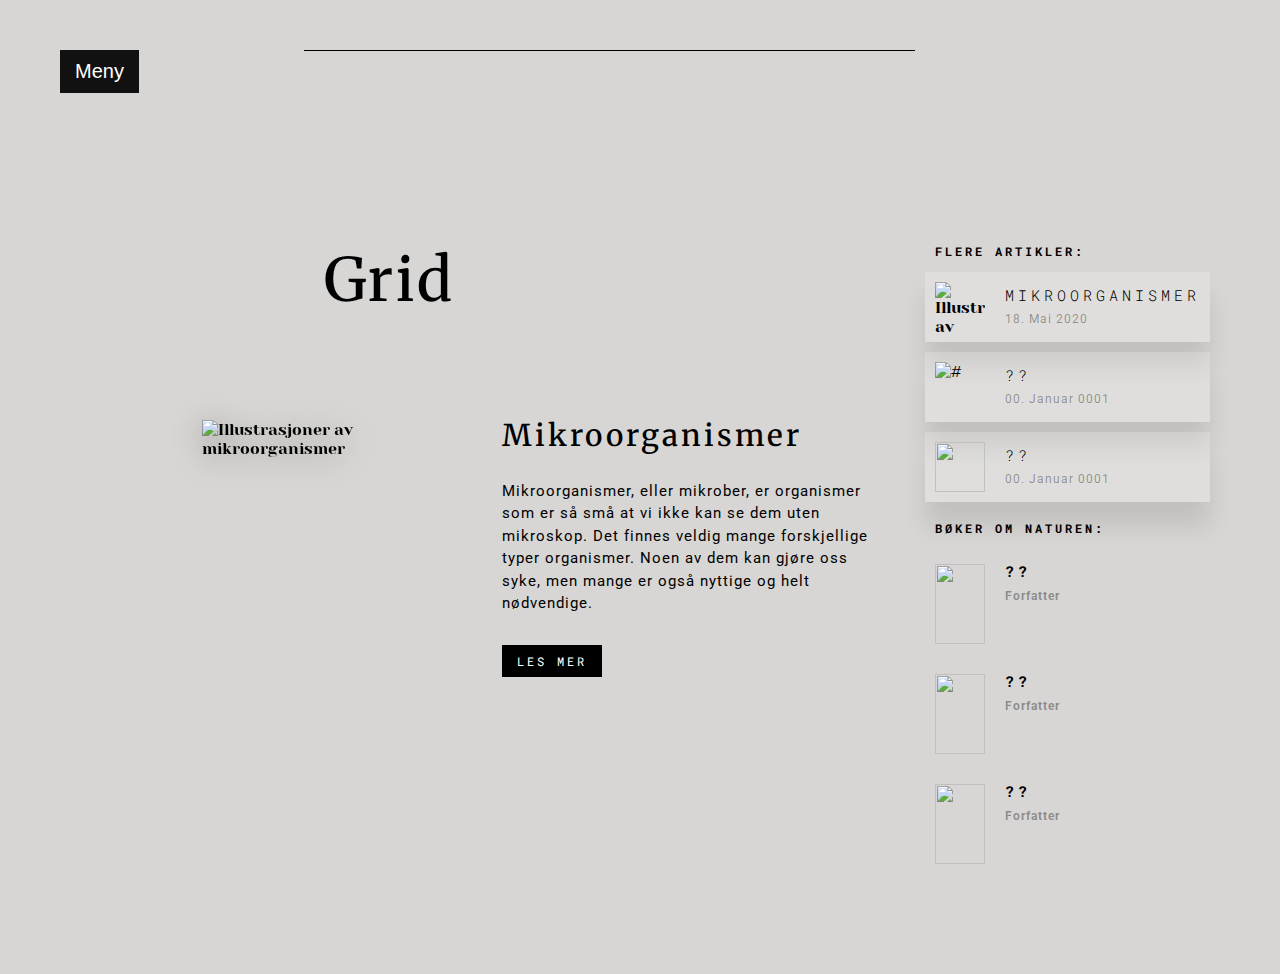
==== index.html @ fc5cc544 "Add files via upload" ====
<!DOCTYPE html>
<html lang="en">
  <head>
    <meta charset="UTF-8" />
    <title>Hjem</title>
    <link rel="stylesheet" href="style.css" />
    <script src="script.js"></script>

  </head>
  <body>
    <div class="section">
      <div class="container">
        <div class="logo-wrapper">
          <button class="openbtn" onclick="openNav()">Meny</button>
        </div>

          <div class="menu-wrapper">
          <div class="line-decoration"></div>
          <div class="menu-icon">
          </div>
          </div>

         <div class="Linje">
          <div class="search">
          </div>
        </div>

        <div class="title-wrapper">

          <h1 class="title-heading">Grid</h1>
        </div>

        <div class="main-content-wrapper">
          <div class="img-wrapper">
            <div class="img-container">
              <img class="image" src="bilder\mikroorganismer1.jpg" alt="Illustrasjoner av mikroorganismer">
            </div>

          </div>
          <div class="content-wrapper">
            <h2 class="content-heading">Mikroorganismer</h2>
            <p class="content-paragraph">
              Mikroorganismer, eller mikrober, er organismer som er så små at vi ikke kan se dem uten mikroskop.
              Det finnes veldig mange forskjellige typer organismer.
              Noen av dem kan gjøre oss syke, men mange er også nyttige og helt nødvendige.
            </p>
            <button class="content-button hover-button" ahref="info.html">Les mer</button>
          </div>
        </div>

        <div class="articles-wrapper">
          <div class="next-articles-wrapper">
            <h3 class="next-articles-text">Flere Artikler:</h3>
            <div class="articles-block">
              <div class="article">
                <img class="article-img" src="bilder\mikroorganismer1.jpg" alt="Illustrasjoner av mikroorganismer">
                <div class="article-content">
                  <h3 class="article-title">Mikroorganismer</h3>
                  <h4 class="article-date">18. Mai 2020</h4>
                </div>
              </div>
              <div class="article">
                <img class="article-img" src="#" alt="#">
                <div class="article-content">
                  <h3 class="article-title">??</h3>
                  <h4 class="article-date">00. Januar 0001</h4>
                </div>
              </div>
              <div class="article">
                <img class="article-img" src="#" alt="">
                <div class="article-content">
                  <h3 class="article-title">??</h3>
                  <h4 class="article-date">00. Januar 0001</h4>
                </div>
            </div>


            <div class="bok-wrapper">
              <h3 class="bok-text">Bøker om naturen:</h3>
              <div class="bok-block">
                <div class="bok">
                  <img class="bok-img" src="#" alt="">
                  <div class="bok-content">
                    <h3 class="bok-title">??</h3>
                    <h4 class="bok-by">Forfatter</h4>
                  </div>
                </div>
                <div class="bok">
                  <img class="bok-img" src="#" alt="">
                  <div class="bok-content">
                    <h3 class="bok-title">??</h3>
                    <h4 class="bok-by">Forfatter</h4>
                  </div>
                </div>
                <div class="bok">
                  <img class="bok-img" src="#" alt="">
                  <div class="bok-content">
                    <h3 class="bok-title">??</h3>
                    <h4 class="bok-by">Forfatter</h4>
                  </div>


      <!--Meny-->
  <div id="mySidebar" class="sidebar">
  <a href="javascript:void(0)" class="closebtn" onclick="closeNav()">×</a>
  <a href="index.html">Hjem</a>
  <a href="sider\info.html">Info</a>
  <a href="mikroorg.html">Mikroorganismer</a>
  <a href="#">Contact</a>
</div>

  </body>
</html>
---- style.css ----
@import url('https://fonts.googleapis.com/css2?family=Abril+Fatface&family=Merriweather:wght@300;400;700;900&family=Pragati+Narrow:wght@400;700&family=Roboto+Mono:wght@100;200;300;400;500;700&family=Roboto:wght@100;300;400;500;700;900&family=Volkhov:wght@400;700&family=Yeseva+One&display=swap');

:root{
    font-family: 'Abril Fatface',
    cursive;
    font-family: 'Merriweather',
    serif;
    font-family: 'Pragati Narrow',
    sans-serif;
    font-family: 'Roboto',
    sans-serif;
    font-family: 'Roboto Mono',
    monospace;
    font-family: 'Volkhov',
    serif;
    font-family: 'Yeseva One',
    cursive;

    color:black;
}

a{
    text-decoration: none;
    color: black;
}

a:hover{
    color: rgb(138, 179, 202);
    /* color: rgb(159, 179, 190); */
}
.hover-button{
    background-color:black;

    cursor: pointer;
}
.hover-button:hover {
    background-color: rgb(138, 179, 202);
    /* background-color: rgb(159, 179, 190); */
    ;
}



*,html,body{
    margin:0;
    padding:0;
    outline:none;
    border: none;
    box-sizing:border-box;
}



body{
    height:auto;
    background-color:#D7D6D4;
}

.section{
    width:100%;
    height:100%;
}

.container {
    width: 100%;
    height: 100%;

    padding:50px 60px;

    display: grid;
    grid-template-columns: .25fr .25fr 1.25fr .5fr;
    grid-template-rows: .75fr .75fr 2.25fr;

    grid-template-areas:
    'L L N S'
    'Si P T A'
    'Si M M A';
}


.logo-wrapper {
    grid-area: L;
}

.Linje {
    grid-area: S;
}
.social-media-wrapper {
    grid-area: Si;
}
.number-wrapper {
    grid-area: P;
}
.title-wrapper {
    grid-area: T;
}
.main-content-wrapper {
    grid-area: M;
}
.articles-wrapper {
    grid-area: A;
}

.main-content-wrapper{
    display: grid;
    grid-template-columns: 1fr 1.75fr;
    grid-row: auto;
}
.line-decoration {
    width: 100%;
    height: 1px;

    background-color: black;
}



.title-wrapper{
    display:flex;
    flex-direction: column;

    padding: 10px 0 20px 20px;
}

.title-wrapper .title-text{

    font-size:12px;
    font-family: 'Roboto Mono',
    monospace;
    font-weight: 700;

    /* text-align: left; */
    text-transform: uppercase;
    line-height:1;
    letter-spacing: 3px;

    margin: 0 0 0 10px;

    color:black;
}

.title-wrapper .title-heading{
    /* display: block; */

    font-family: 'Merriweather',
    serif;
    font-weight: 500;
    font-size:60px;

    margin: 15px 0 0 0px;
    letter-spacing: 3px;
    line-height:1;

    color:black;
}

.main-content-wrapper .img-wrapper {
    display:flex;
    justify-content:center;
    align-items: flex-start;

    position:relative;
    padding: 20px;
}
.main-content-wrapper .img-wrapper .img-container {
    width:250px;
    height:350px;
    overflow:hidden;

    filter:drop-shadow(0px 5px 15px #00000056);

    transition: all .2s ease ;
}

.main-content-wrapper .img-wrapper .img-container:hover {
    transform:scale(1.05);

    filter:drop-shadow(0px 0px 10px #00000056);
}
.main-content-wrapper .img-wrapper .img-container .image {
    width:100%;
    height:100%;
    object-fit: cover;
}


.main-content-wrapper .content-wrapper {
padding:20px 40px 20px 30px;
}


.main-content-wrapper .content-wrapper .content-heading{
    font-family: 'Merriweather',
    serif;
    font-weight: 500;
    font-size:30px;

    letter-spacing: 3px;
    line-height:1;

    margin-bottom: 30px;

    color:black;
}


.main-content-wrapper .content-wrapper .content-paragraph{
    font-size:15px;
    font-family: 'Roboto',
    sans-serif;
    font-weight: 400;

    text-align: left;
    line-height:1.5;
    letter-spacing: 1px;

    margin-bottom: 10px;

    color:black;
}


.main-content-wrapper .content-wrapper .content-button{
    font-size:12px;
    font-family: 'Roboto Mono',
    monospace;
    font-weight: 400;

    text-align: center;
    text-transform: uppercase;
    line-height:1;
    letter-spacing: 3px;

    margin-top: 20px;

    color:white;

    padding:10px 15px;
}

.articles-wrapper{
    display: flex;
    flex-direction:column;
    align-items:center;

    padding:10px;
}

.articles-wrapper .next-articles-wrapper{
    display: flex;
    flex-direction:column;

    margin-bottom: 30px;
    width:100%;
}

.articles-wrapper .next-articles-wrapper .next-articles-text{
    font-size:12px;
    font-family: 'Roboto Mono',
    monospace;
    font-weight: 700;

    /* text-align: left; */
    text-transform: uppercase;
    line-height:1;
    letter-spacing: 3px;

    margin-bottom:15px;
    margin-left: 10px;

    color:black;
}

.articles-wrapper .next-articles-wrapper .articles-block{
    display: flex;
    flex-direction:column;

    /* gap:10px; */

    width:100%;
}

.articles-wrapper .next-articles-wrapper .articles-block .article{
    display: flex;
    flex-direction: row;
    align-items:center;

    width: 100%;

    padding:10px;
    margin-bottom:10px;

    background-color:hsla(0, 0%, 100%, 0.2);
    box-shadow: 0px 24px 24px rgba(0, 0, 0, 0.1);
}

.articles-wrapper .next-articles-wrapper .articles-block .article:hover{
    background-color:#ffffff;
    transform: perspective(400px) rotateX(10deg);
}

.articles-wrapper .next-articles-wrapper .articles-block .article .article-img{
    width: 50px;
    height: 50px;

    margin-right: 20px;
    object-fit: cover;
}

.articles-wrapper .next-articles-wrapper .articles-block .article .article-content{
    display: flex;
    flex-direction: column;

    /* justify-content: space-between; */
}

.articles-wrapper .next-articles-wrapper .articles-block .article .article-content .article-title{
font-size:15px;
font-family: 'Roboto Mono',
monospace;
font-weight: 300;

/* text-align: left; */
text-transform: uppercase;
line-height:1;
letter-spacing: 4px;

margin-bottom: 10px;

color:black;
}

.articles-wrapper .next-articles-wrapper .articles-block .article .article-content .article-date {
    font-size:12px;
    font-family: 'Roboto',
    sans-serif;
    font-weight: 400;

    /* text-align: left; */
    text-transform: capitalize;
    line-height:1;
    letter-spacing: 1px;

    color: #0000005d;
}



.articles-wrapper .bok-wrapper {
    display: flex;
    flex-direction: column;

    padding:10px 0 0 0;
    width: 100%;
}

.articles-wrapper .bok-wrapper .bok-text {
    font-size: 12px;
    font-family: 'Roboto Mono',
        monospace;
    font-weight: 700;

    /* text-align: left; */
    text-transform: uppercase;
    line-height: 1;
    letter-spacing: 3px;

    margin-bottom: 20px;
    margin-left: 10px;

    color: black;
}

.articles-wrapper .bok-wrapper .bok-block {
    display: flex;
    flex-direction: column;

    /* gap:10px; */

    width: 100%;
}

.articles-wrapper .bok-wrapper .bok-block .bok {
    display: flex;
    flex-direction: row;
    /* align-items: center; */

    width: 100%;

    padding: 10px;
    margin-bottom: 10px;

}

.articles-wrapper .bok-wrapper .bok-block .bok .bok-img {
    width: 50px;
    height: 80px;

    margin-right: 20px;
    object-fit: cover;
}

.articles-wrapper .bok-wrapper .bok-block .bok .bok-content {
    display: flex;
    flex-direction: column;

    /* justify-content: space-between; */
}

.articles-wrapper .bok-wrapper .bok-block .bok .bok-content .bok-title {
    font-size: 15px;
    font-family: 'Roboto Mono',
        monospace;
    font-weight: 700;

    /* text-align: left; */
    text-transform: uppercase;
    line-height: 1;
    letter-spacing: 4px;

    margin-bottom: 10px;

    color: black;
}

.bok{
    font-size: 12px;
    font-family: 'Roboto',sans-serif;
    font-weight: 400;
    letter-spacing: 1px;
    color: #0000005d;
}


    .articles-wrapper .next-articles-wrapper {
        padding-top: 10px;
    }
}




body {
  font-family: "Lato", sans-serif;
}

.sidebar {
  height: 100%;
  width: 0;
  position: fixed;
  z-index: 1;
  top: 0;
  left: 0;
  background-color: #111;
  overflow-x: hidden;
  transition: 0.5s;
  padding-top: 60px;
}

.sidebar a {
  padding: 8px 8px 8px 32px;
  text-decoration: none;
  font-size: 25px;
  color: #818181;
  display: block;
  transition: 0.3s;
}

.sidebar a:hover {
  color: white;
}

.sidebar .closebtn {
  position: absolute;
  top: 0;
  right: 25px;
  font-size: 36px;
  margin-left: 50px;
}

.openbtn {
  font-size: 20px;
  cursor: pointer;
  background-color: #111;
  color: white;
  padding: 10px 15px;
  border: none;
}

.openbtn:hover {
  background-color: #444;
}

#main {
  transition: margin-left .5s;
  padding: 16px;
}
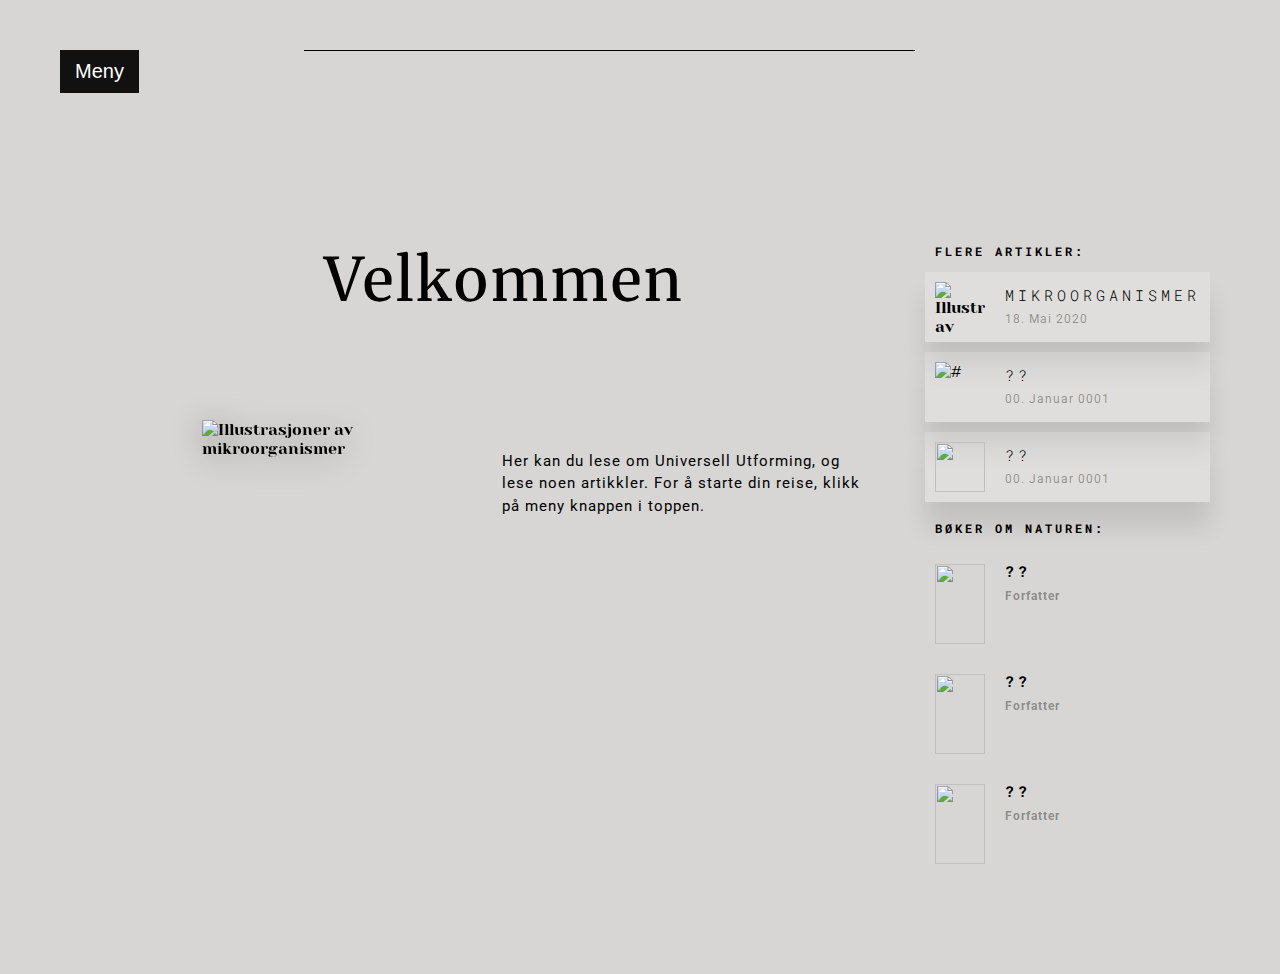
==== commit 7e792343: "Add files via upload" ====
--- a/index.html
+++ b/index.html
@@ -27,7 +27,7 @@
 
         <div class="title-wrapper">
 
-          <h1 class="title-heading">Grid</h1>
+          <h1 class="title-heading">Velkommen</h1>
         </div>
 
         <div class="main-content-wrapper">
@@ -38,13 +38,12 @@
 
           </div>
           <div class="content-wrapper">
-            <h2 class="content-heading">Mikroorganismer</h2>
+            <h2 class="content-heading"></h2>
             <p class="content-paragraph">
-              Mikroorganismer, eller mikrober, er organismer som er så små at vi ikke kan se dem uten mikroskop.
-              Det finnes veldig mange forskjellige typer organismer.
-              Noen av dem kan gjøre oss syke, men mange er også nyttige og helt nødvendige.
+              Her kan du lese om Universell Utforming, og lese noen artikkler. For å starte din reise,
+              klikk på meny knappen i toppen.
             </p>
-            <button class="content-button hover-button" ahref="info.html">Les mer</button>
+          
           </div>
         </div>
 
@@ -105,7 +104,7 @@
   <a href="javascript:void(0)" class="closebtn" onclick="closeNav()">×</a>
   <a href="index.html">Hjem</a>
   <a href="sider\info.html">Info</a>
-  <a href="mikroorg.html">Mikroorganismer</a>
+  <a href="sider\mikroorganismer.html">Mikroorganismer</a>
   <a href="#">Contact</a>
 </div>
 
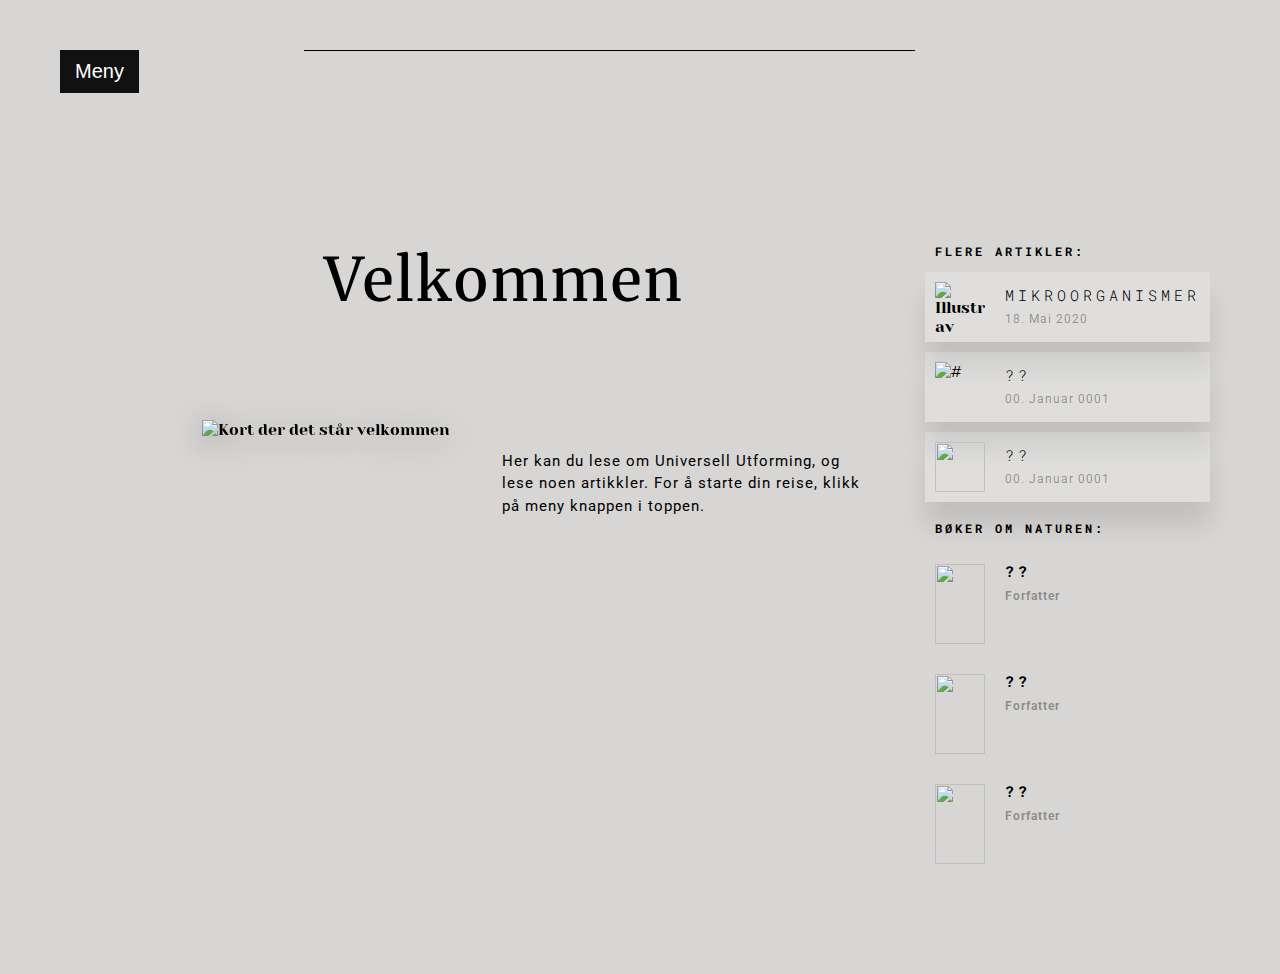
==== commit c999e886: "Add files via upload" ====
--- a/index.html
+++ b/index.html
@@ -33,7 +33,7 @@
         <div class="main-content-wrapper">
           <div class="img-wrapper">
             <div class="img-container">
-              <img class="image" src="bilder\mikroorganismer1.jpg" alt="Illustrasjoner av mikroorganismer">
+              <img class="image" src="bilder\velkommen.jpg" alt="Kort der det står velkommen">
             </div>
 
           </div>
@@ -43,7 +43,7 @@
               Her kan du lese om Universell Utforming, og lese noen artikkler. For å starte din reise,
               klikk på meny knappen i toppen.
             </p>
-          
+
           </div>
         </div>
 
@@ -105,7 +105,7 @@
   <a href="index.html">Hjem</a>
   <a href="sider\info.html">Info</a>
   <a href="sider\mikroorganismer.html">Mikroorganismer</a>
-  <a href="#">Contact</a>
+  <a href="#">?</a>
 </div>
 
   </body>
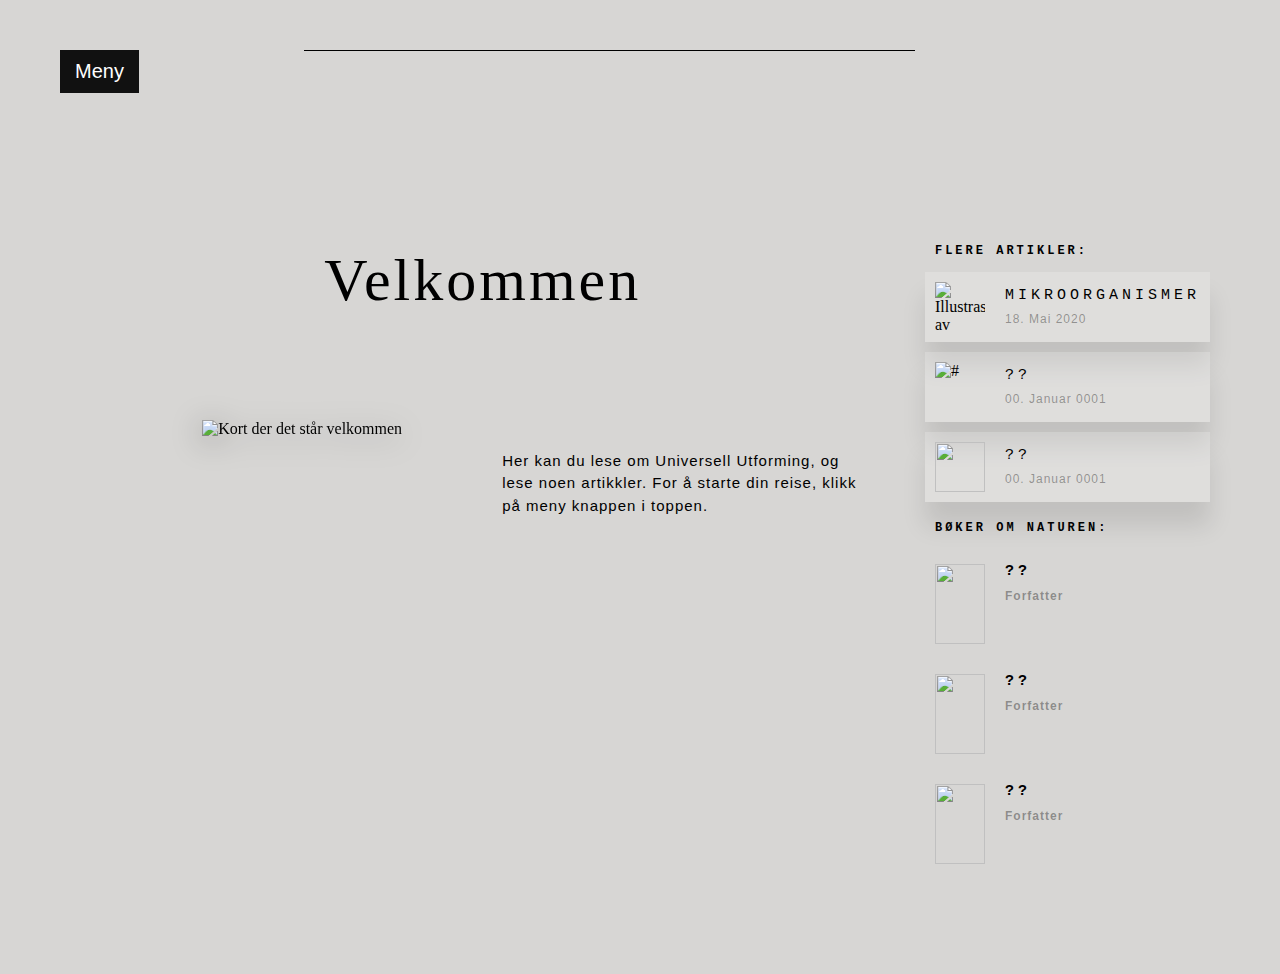
==== commit 24da5c76: "Add files via upload" ====
--- a/index.html
+++ b/index.html
@@ -10,7 +10,7 @@
   <body>
     <div class="section">
       <div class="container">
-        <div class="logo-wrapper">
+        <div class="linje">
           <button class="openbtn" onclick="openNav()">Meny</button>
         </div>
 
@@ -20,15 +20,10 @@
           </div>
           </div>
 
-         <div class="Linje">
-          <div class="search">
-          </div>
-        </div>
+          <div class="title-wrapper">
 
-        <div class="title-wrapper">
-
-          <h1 class="title-heading">Velkommen</h1>
-        </div>
+              <h1 class="title-heading">Velkommen</h1>
+            </div>
 
         <div class="main-content-wrapper">
           <div class="img-wrapper">
@@ -81,21 +76,21 @@
                   <img class="bok-img" src="#" alt="">
                   <div class="bok-content">
                     <h3 class="bok-title">??</h3>
-                    <h4 class="bok-by">Forfatter</h4>
+                    <h4>Forfatter</h4>
                   </div>
                 </div>
                 <div class="bok">
                   <img class="bok-img" src="#" alt="">
                   <div class="bok-content">
                     <h3 class="bok-title">??</h3>
-                    <h4 class="bok-by">Forfatter</h4>
+                      <h4>Forfatter</h4>
                   </div>
                 </div>
                 <div class="bok">
                   <img class="bok-img" src="#" alt="">
                   <div class="bok-content">
                     <h3 class="bok-title">??</h3>
-                    <h4 class="bok-by">Forfatter</h4>
+                    <h4>Forfatter</h4>
                   </div>
 
 
--- a/style.css
+++ b/style.css
@@ -1,99 +1,50 @@
-@import url('https://fonts.googleapis.com/css2?family=Abril+Fatface&family=Merriweather:wght@300;400;700;900&family=Pragati+Narrow:wght@400;700&family=Roboto+Mono:wght@100;200;300;400;500;700&family=Roboto:wght@100;300;400;500;700;900&family=Volkhov:wght@400;700&family=Yeseva+One&display=swap');
-
-:root{
-    font-family: 'Abril Fatface',
-    cursive;
-    font-family: 'Merriweather',
-    serif;
-    font-family: 'Pragati Narrow',
-    sans-serif;
-    font-family: 'Roboto',
-    sans-serif;
-    font-family: 'Roboto Mono',
-    monospace;
-    font-family: 'Volkhov',
-    serif;
-    font-family: 'Yeseva One',
-    cursive;
-
-    color:black;
-}
-
-a{
-    text-decoration: none;
-    color: black;
-}
-
-a:hover{
-    color: rgb(138, 179, 202);
-    /* color: rgb(159, 179, 190); */
-}
-.hover-button{
-    background-color:black;
-
-    cursor: pointer;
-}
-.hover-button:hover {
-    background-color: rgb(138, 179, 202);
-    /* background-color: rgb(159, 179, 190); */
-    ;
-}
-
-
-
+/*Her velger jeg body og html*/
 *,html,body{
-    margin:0;
-    padding:0;
-    outline:none;
-    border: none;
+  /*Margin lager plass rundt elementet*/
+    margin: 0;
+  /*Padding er mellomrommet mellom elements kant og elementets innhold*/
+    padding: 0;
+  /*Elementet blir en boks (kantene)*/
     box-sizing:border-box;
 }
 
-
-
+/*velger body*/
 body{
+  /*Endrer høyden til auto*/
     height:auto;
+  /*Endrer bakgrunnsfargen til #D7D6D4*/
     background-color:#D7D6D4;
 }
 
-.section{
-    width:100%;
-    height:100%;
-}
-
+/*Velger diven "Container"*/
 .container {
-    width: 100%;
-    height: 100%;
-
+  /*Legger på padding*/
     padding:50px 60px;
-
+    /*Under endrer jeg griden til nettsiden*/
     display: grid;
+    /*Hvordan kolonnene til griden skal være*/
+    /*Fr står for "flex"*/
     grid-template-columns: .25fr .25fr 1.25fr .5fr;
+    /*Hvordan radene i gridden skal være*/
     grid-template-rows: .75fr .75fr 2.25fr;
 
+/*Her er hvordan griden er plassert*/
     grid-template-areas:
     'L L N S'
     'Si P T A'
     'Si M M A';
 }
 
-
-.logo-wrapper {
+/*Velger diven "linje" som er linjen på toppen av nettsiden*/
+.linje {
+  /*Gir den en plass/bokstav i griden*/
     grid-area: L;
 }
 
-.Linje {
-    grid-area: S;
-}
-.social-media-wrapper {
-    grid-area: Si;
-}
-.number-wrapper {
-    grid-area: P;
-}
 .title-wrapper {
     grid-area: T;
 }
+
 .main-content-wrapper {
     grid-area: M;
 }
@@ -140,6 +91,22 @@
 }
 
 .title-wrapper .title-heading{
+    /* display: block; */
+
+    font-family: 'Merriweather',
+    serif;
+    font-weight: 500;
+    font-size:60px;
+
+    margin: 15px 0 0 0px;
+    letter-spacing: 3px;
+    line-height:1;
+
+    color:black;
+}
+
+
+.tittel .tittel-heading{
     /* display: block; */
 
     font-family: 'Merriweather',
@@ -380,15 +347,15 @@
     width: 100%;
 }
 
-.articles-wrapper .bok-wrapper .bok-block .bok {
-    display: flex;
-    flex-direction: row;
-    /* align-items: center; */
-
-    width: 100%;
-
-    padding: 10px;
-    margin-bottom: 10px;
+    .articles-wrapper .bok-wrapper .bok-block .bok {
+        display: flex;
+        flex-direction: row;
+        /* align-items: center; */
+
+        width: 100%;
+
+        padding: 10px;
+        margin-bottom: 10px;
 
 }
 
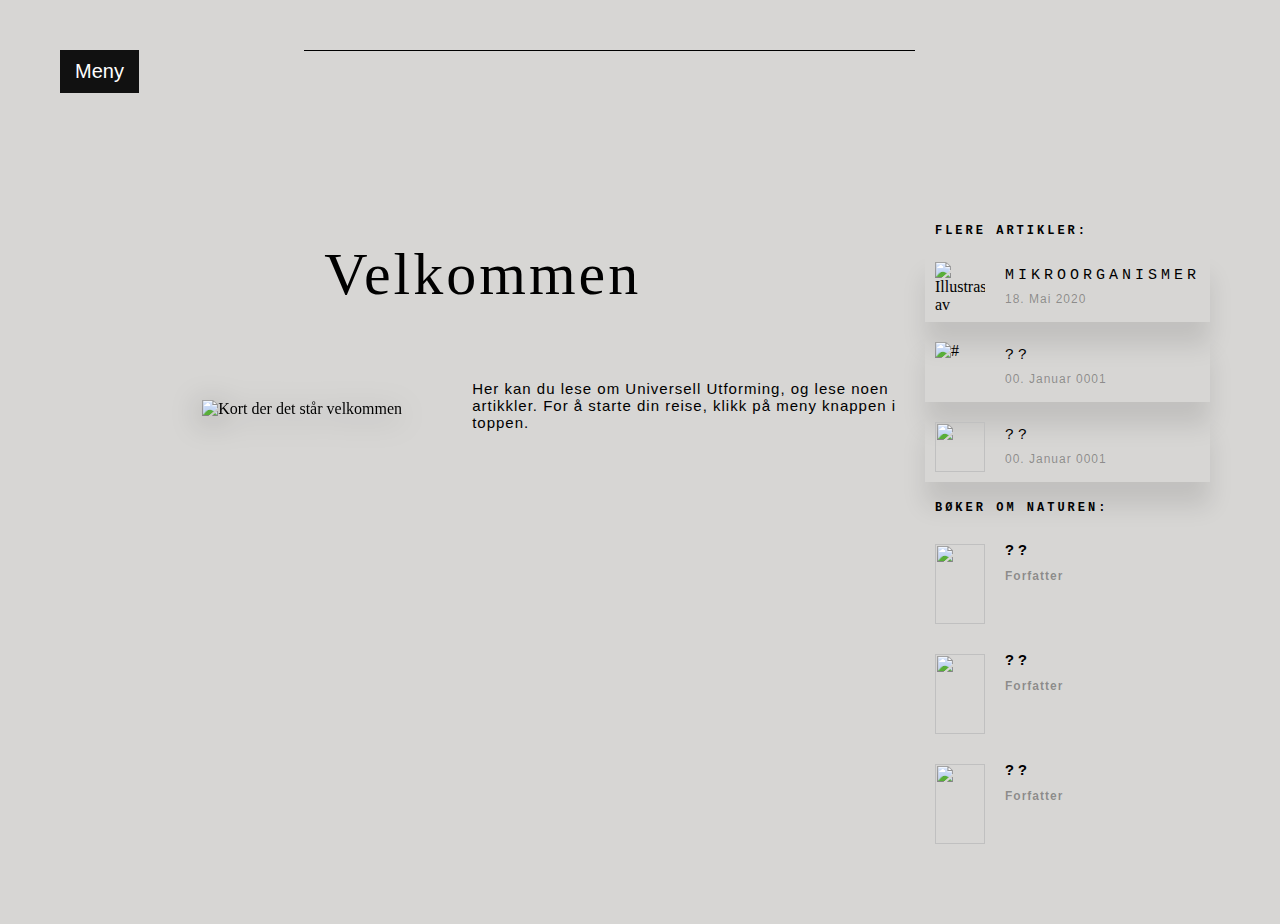
==== commit e0dac481: "Add files via upload" ====
--- a/index.html
+++ b/index.html
@@ -1,39 +1,47 @@
 <!DOCTYPE html>
-<html lang="en">
+<!--Velger språk-->
+<html lang="no">
   <head>
     <meta charset="UTF-8" />
+    <!--Lager tittel-->
     <title>Hjem</title>
+    <!--Linker css til html-->
     <link rel="stylesheet" href="style.css" />
+    <!--Linker js til html-->
     <script src="script.js"></script>
 
   </head>
   <body>
-    <div class="section">
+     <!--Velger to forskjellige div klasser-->
       <div class="container">
         <div class="linje">
+          <!--Lager meny knappen-->
           <button class="openbtn" onclick="openNav()">Meny</button>
         </div>
 
-          <div class="menu-wrapper">
+          <!--Legger til div klassen til linjen i toppen-->
           <div class="line-decoration"></div>
-          <div class="menu-icon">
-          </div>
+
+
+          <!--Div klassen til overskriften-->
+          <div class="title-wrapper">
+            <!--Overskrift-->
+          <h1 class="title-heading">Velkommen</h1>
           </div>
 
-          <div class="title-wrapper">
 
-              <h1 class="title-heading">Velkommen</h1>
-            </div>
-
+          <!--Her velges alle klassene til hovedinnholdet/bildet-->
         <div class="main-content-wrapper">
           <div class="img-wrapper">
             <div class="img-container">
+              <!--Bildet-->
               <img class="image" src="bilder\velkommen.jpg" alt="Kort der det står velkommen">
             </div>
+       </div>
 
-          </div>
+       <!--Her velges alle klassene til hovedinnholdet-->
           <div class="content-wrapper">
-            <h2 class="content-heading"></h2>
+            <!--Paragraf-->
             <p class="content-paragraph">
               Her kan du lese om Universell Utforming, og lese noen artikkler. For å starte din reise,
               klikk på meny knappen i toppen.
--- a/style.css
+++ b/style.css
@@ -41,424 +41,362 @@
     grid-area: L;
 }
 
-.title-wrapper {
-    grid-area: T;
-}
-
-.main-content-wrapper {
+
+/*Velger diven "main-content-wrapperr" som er hovedinnholdet på siden*/
+.main-content-wrapper{
+  /*Gir den en plass/bokstav i griden*/
     grid-area: M;
-}
-.articles-wrapper {
-    grid-area: A;
-}
-
-.main-content-wrapper{
     display: grid;
     grid-template-columns: 1fr 1.75fr;
     grid-row: auto;
 }
+
+/*Velger diven "line-decoration" som er linjen på toppen*/
 .line-decoration {
+    /*Endrer høyden*/
+    height: 1px;
+    /*Endrer fargen på linjen*/
+    background-color: black;
+}
+
+
+  /*Velger diven "title-wrapper" som er tittelen/overskriften på siden*/
+.title-wrapper{
+  /*Gir den en plass/bokstav i griden*/
+    grid-area: T;
+    /*Legger på padding*/
+    padding: 10px 0 20px 20px;
+}
+
+
+  /*Velger diven title-heading" som er tittelen/overskriften på siden*/
+.title-heading{
+  /*Endrer tykkelsen på teksten*/
+    font-weight: 500;
+    /*Endrer størrelsen på teksten*/
+    font-size:60px;
+    /*Endrer margin*/
+    margin: 15px 0 0 0px;
+    /*Endrer letter spacing*/
+    letter-spacing: 3px;
+}
+
+/*Velger diven "img-wrapper" som er hovedinnholdet/bildet på siden*/
+ .img-wrapper {
+  /*Flex oppfører seg som et blokkelement*/
+    display:flex;
+    /*Flytter innholdet til midten*/
+    justify-content:center;
+    /*Legger på padding*/
+    padding: 20px;
+}
+
+/*Velger diven "img-container" som er hovedinnholdet/bildet på siden*/
+.img-container {
+  /*Endrer bredden*/
+    width:250px;
+    /*Endrer høyden*/
+    height:350px;
+    /*Gjør at bildet flyter*/
+    overflow:visible;
+    /*Lager skygge*/
+    filter:drop-shadow(0px 5px 15px #00000056);
+    /*Lager en overgang når du holder på bildet*/
+    transition: all .2s ease ;
+}
+
+/*Velger diven "img-container:hover" som er hovedinnholdet/bildet på siden når du holder musen over*/
+.img-container:hover {
+  /*Overgang fra minsket til forstørret*/
+    transform:scale(1.05);
+    /*Skyggen når forstørret*/
+    filter:drop-shadow(0px 0px 10px #00000056);
+}
+
+/*Velger diven "image" som er bildet på siden*/
+.image {
+  /*Velgr bredde*/
+    width:100%;
+  /*Velger bredde*/
+    height:100%;
+    /*Får bildet til å passe i ruten*/
+    object-fit: cover;
+
+}
+
+
+
+.content-paragraph{
+  /*Velger font størrelse*/
+    font-size:15px;
+    /*Font type*/
+    font-family: 'Roboto', sans-serif;
+    /*Font tykkelse*/
+    font-weight: 400;
+    /*Mellomrom mellom bokstavene*/
+    letter-spacing: 1px;
+
+}
+  /*Velger diven "articles-wrapper" som er artikklene på høyre side*/
+  .articles-wrapper {
+    /*Gir den en plass/bokstav i griden*/
+    grid-area: A;
+    /*Velger padding*/
+    padding:10px;
+}
+
+
+/*Velger diven "next-articles-text" som er teksten "flere artikkler" på høyre side*/
+.next-articles-text{
+  /*Velger font størrelse*/
+    font-size:12px;
+      /*Font type*/
+    font-family: 'Roboto Mono',monospace;
+    /*Font tykkelse*/
+    font-weight: 700;
+    /*Gjør alle bokstavene store*/
+    text-transform: uppercase;
+    /*Endrer linje høyde*/
+    line-height:1;
+      /*Mellomrom mellom bokstavene*/
+    letter-spacing: 3px;
+    /*Endrer margin bunn*/
+    margin-bottom:15px;
+    /*Endrer margin til venstre*/
+    margin-left: 10px;
+}
+
+/*Velger diven "article" som er artikklene på siden*/
+.article{
+  /*Flex oppfører seg som et blokkelement*/
+    display: flex;
+    /*Legger alt på midten*/
+    align-items:center;
+    /*Legger til padding*/
+    padding:10px;
+    /*Legger til margin på bunnen*/
+    margin-bottom:10px;
+    /*Lager skygge på boksene*/
+    box-shadow: 0px 24px 24px rgba(0, 0, 0, 0.1);
+}
+
+/*Velger diven "article:hover" som er artikklene på siden når musen er over*/
+.article:hover{
+  /*Endrer bakgrunnsfargen til hvit*/
+    background-color:#ffffff;
+    /*Gjør at boksene roterer litt når du har musen over*/
+    transform: perspective(400px) rotateX(10deg);
+}
+
+/*Velger diven "article-img" som er bildene på artikklene*/
+.article-img{
+  /*Endrer bredden*/
+    width: 50px;
+    /*Endrer høyden*/
+    height: 50px;
+    /*Endrer margin til høyre*/
+    margin-right: 20px;
+}
+
+
+/*Velger diven "article-title" som er tittlene på artikklene*/
+.article-title{
+  /*Endrer font størrelse*/
+font-size:15px;
+/*Endrer font type*/
+font-family: 'Roboto Mono',monospace;
+/*Endrer font tykkelse*/
+font-weight: 300;
+/*Gjør alle bokstavene store*/
+text-transform: uppercase;
+/*Endrer linjehøyden*/
+line-height:1;
+/*Endrer avstanden på bokstavene*/
+letter-spacing: 4px;
+/*Endrer margin på bunnen*/
+margin-bottom: 10px;
+}
+
+/*Velger diven "article-date" som er datoen på artikklene*/
+.article-date {
+  /*Endrer font størrelse*/
+    font-size:12px;
+    /*Endrer font type*/
+    font-family: 'Roboto', sans-serif;
+    /*Endrer font tykkelse*/
+    font-weight: 400;
+/*Lager stor bokstav på starten*/
+    text-transform: capitalize;
+    /*Endrer linjehøyde*/
+    line-height:1;
+    /*Endrer avstanden på bokstavene*/
+    letter-spacing: 1px;
+/*Endrer fargen på teksten til "#0000005d" */
+    color: #0000005d;
+}
+
+/*Velger diven "bok-wrapper" som er boksen der bøkene er*/
+.bok-wrapper {
+  /*Endrer padding*/
+    padding:10px 0 0 0;
+    /*Endrer breden*/
     width: 100%;
-    height: 1px;
-
-    background-color: black;
-}
-
-
-
-.title-wrapper{
-    display:flex;
-    flex-direction: column;
-
-    padding: 10px 0 20px 20px;
-}
-
-.title-wrapper .title-text{
-
-    font-size:12px;
-    font-family: 'Roboto Mono',
-    monospace;
+}
+
+/*Velger diven "bok-text" som er teksten på bøkene*/
+.bok-text {
+  /*Endrer font størrelse*/
+    font-size: 12px;
+  /*Endrer font type*/
+    font-family: 'Roboto Mono', monospace;
+  /*Endrer font tykkelse*/
     font-weight: 700;
-
-    /* text-align: left; */
+  /*Gjør alle bokstavene store*/
     text-transform: uppercase;
-    line-height:1;
+  /*Endrer linjehøyde*/
+    line-height: 1;
+  /*Endrer avstanden på bokstavene*/
     letter-spacing: 3px;
-
-    margin: 0 0 0 10px;
-
-    color:black;
-}
-
-.title-wrapper .title-heading{
-    /* display: block; */
-
-    font-family: 'Merriweather',
-    serif;
-    font-weight: 500;
-    font-size:60px;
-
-    margin: 15px 0 0 0px;
-    letter-spacing: 3px;
-    line-height:1;
-
-    color:black;
-}
-
-
-.tittel .tittel-heading{
-    /* display: block; */
-
-    font-family: 'Merriweather',
-    serif;
-    font-weight: 500;
-    font-size:60px;
-
-    margin: 15px 0 0 0px;
-    letter-spacing: 3px;
-    line-height:1;
-
-    color:black;
-}
-
-.main-content-wrapper .img-wrapper {
-    display:flex;
-    justify-content:center;
-    align-items: flex-start;
-
-    position:relative;
-    padding: 20px;
-}
-.main-content-wrapper .img-wrapper .img-container {
-    width:250px;
-    height:350px;
-    overflow:hidden;
-
-    filter:drop-shadow(0px 5px 15px #00000056);
-
-    transition: all .2s ease ;
-}
-
-.main-content-wrapper .img-wrapper .img-container:hover {
-    transform:scale(1.05);
-
-    filter:drop-shadow(0px 0px 10px #00000056);
-}
-.main-content-wrapper .img-wrapper .img-container .image {
-    width:100%;
-    height:100%;
-    object-fit: cover;
-}
-
-
-.main-content-wrapper .content-wrapper {
-padding:20px 40px 20px 30px;
-}
-
-
-.main-content-wrapper .content-wrapper .content-heading{
-    font-family: 'Merriweather',
-    serif;
-    font-weight: 500;
-    font-size:30px;
-
-    letter-spacing: 3px;
-    line-height:1;
-
-    margin-bottom: 30px;
-
-    color:black;
-}
-
-
-.main-content-wrapper .content-wrapper .content-paragraph{
-    font-size:15px;
-    font-family: 'Roboto',
-    sans-serif;
+  /*Endrer margin på bunnen*/
+    margin-bottom: 20px;
+    /*Endrer margin til venstre*/
+    margin-left: 10px;
+}
+
+/*Velger diven "bok" som er om bøkene på siden*/
+.bok {
+  /*Flex oppfører seg som et blokkelement*/
+        display: flex;
+  /*Legger til padding*/
+        padding: 10px;
+  /*Endrer margin på bunnen*/
+        margin-bottom: 10px;
+
+}
+
+/*Velger diven "bok-img" som er bildene til bøkene på siden*/
+.bok-img {
+  /*Endrer bredden*/
+    width: 50px;
+  /*Endrer høyden*/
+    height: 80px;
+  /*Endrer margin til høyre*/
+    margin-right: 20px;
+}
+
+/*Velger diven "bok-title" som er tittelen til bøkene på siden*/
+.bok-title {
+  /*Endrer font størrelse*/
+    font-size: 15px;
+    /*Endrer font type*/
+    font-family: 'Roboto Mono', monospace;
+    /*Endrer font tykkelse*/
+    font-weight: 700;
+    /*Gjør alle bokstavene store*/
+    text-transform: uppercase;
+    /*Endrer linjehøyde*/
+    line-height: 1;
+    /*Endrer avstanden på bokstavene*/
+    letter-spacing: 4px;
+    /*Endrer margin på bunnen*/
+    margin-bottom: 10px;
+   /*Endrer tekstfargen til svart*/
+    color: black;
+}
+
+/*Velger diven "bok" som er fofatteren på bøkene*/
+.bok{
+  /*Endrer font størrelse*/
+    font-size: 12px;
+    /*Endrer font type*/
+    font-family: 'Roboto',sans-serif;
+    /*Endrer font tykkelse*/
     font-weight: 400;
-
-    text-align: left;
-    line-height:1.5;
+    /*Endrer avstanden på bokstavene*/
     letter-spacing: 1px;
-
-    margin-bottom: 10px;
-
-    color:black;
-}
-
-
-.main-content-wrapper .content-wrapper .content-button{
-    font-size:12px;
-    font-family: 'Roboto Mono',
-    monospace;
-    font-weight: 400;
-
-    text-align: center;
-    text-transform: uppercase;
-    line-height:1;
-    letter-spacing: 3px;
-
-    margin-top: 20px;
-
-    color:white;
-
-    padding:10px 15px;
-}
-
-.articles-wrapper{
-    display: flex;
-    flex-direction:column;
-    align-items:center;
-
-    padding:10px;
-}
-
-.articles-wrapper .next-articles-wrapper{
-    display: flex;
-    flex-direction:column;
-
-    margin-bottom: 30px;
-    width:100%;
-}
-
-.articles-wrapper .next-articles-wrapper .next-articles-text{
-    font-size:12px;
-    font-family: 'Roboto Mono',
-    monospace;
-    font-weight: 700;
-
-    /* text-align: left; */
-    text-transform: uppercase;
-    line-height:1;
-    letter-spacing: 3px;
-
-    margin-bottom:15px;
-    margin-left: 10px;
-
-    color:black;
-}
-
-.articles-wrapper .next-articles-wrapper .articles-block{
-    display: flex;
-    flex-direction:column;
-
-    /* gap:10px; */
-
-    width:100%;
-}
-
-.articles-wrapper .next-articles-wrapper .articles-block .article{
-    display: flex;
-    flex-direction: row;
-    align-items:center;
-
-    width: 100%;
-
-    padding:10px;
-    margin-bottom:10px;
-
-    background-color:hsla(0, 0%, 100%, 0.2);
-    box-shadow: 0px 24px 24px rgba(0, 0, 0, 0.1);
-}
-
-.articles-wrapper .next-articles-wrapper .articles-block .article:hover{
-    background-color:#ffffff;
-    transform: perspective(400px) rotateX(10deg);
-}
-
-.articles-wrapper .next-articles-wrapper .articles-block .article .article-img{
-    width: 50px;
-    height: 50px;
-
-    margin-right: 20px;
-    object-fit: cover;
-}
-
-.articles-wrapper .next-articles-wrapper .articles-block .article .article-content{
-    display: flex;
-    flex-direction: column;
-
-    /* justify-content: space-between; */
-}
-
-.articles-wrapper .next-articles-wrapper .articles-block .article .article-content .article-title{
-font-size:15px;
-font-family: 'Roboto Mono',
-monospace;
-font-weight: 300;
-
-/* text-align: left; */
-text-transform: uppercase;
-line-height:1;
-letter-spacing: 4px;
-
-margin-bottom: 10px;
-
-color:black;
-}
-
-.articles-wrapper .next-articles-wrapper .articles-block .article .article-content .article-date {
-    font-size:12px;
-    font-family: 'Roboto',
-    sans-serif;
-    font-weight: 400;
-
-    /* text-align: left; */
-    text-transform: capitalize;
-    line-height:1;
-    letter-spacing: 1px;
-
+    /*Endrer tekstfargen til "#0000005d" */
     color: #0000005d;
 }
 
 
 
-.articles-wrapper .bok-wrapper {
-    display: flex;
-    flex-direction: column;
-
-    padding:10px 0 0 0;
-    width: 100%;
-}
-
-.articles-wrapper .bok-wrapper .bok-text {
-    font-size: 12px;
-    font-family: 'Roboto Mono',
-        monospace;
-    font-weight: 700;
-
-    /* text-align: left; */
-    text-transform: uppercase;
-    line-height: 1;
-    letter-spacing: 3px;
-
-    margin-bottom: 20px;
-    margin-left: 10px;
-
-    color: black;
-}
-
-.articles-wrapper .bok-wrapper .bok-block {
-    display: flex;
-    flex-direction: column;
-
-    /* gap:10px; */
-
-    width: 100%;
-}
-
-    .articles-wrapper .bok-wrapper .bok-block .bok {
-        display: flex;
-        flex-direction: row;
-        /* align-items: center; */
-
-        width: 100%;
-
-        padding: 10px;
-        margin-bottom: 10px;
-
-}
-
-.articles-wrapper .bok-wrapper .bok-block .bok .bok-img {
-    width: 50px;
-    height: 80px;
-
-    margin-right: 20px;
-    object-fit: cover;
-}
-
-.articles-wrapper .bok-wrapper .bok-block .bok .bok-content {
-    display: flex;
-    flex-direction: column;
-
-    /* justify-content: space-between; */
-}
-
-.articles-wrapper .bok-wrapper .bok-block .bok .bok-content .bok-title {
-    font-size: 15px;
-    font-family: 'Roboto Mono',
-        monospace;
-    font-weight: 700;
-
-    /* text-align: left; */
-    text-transform: uppercase;
-    line-height: 1;
-    letter-spacing: 4px;
-
-    margin-bottom: 10px;
-
-    color: black;
-}
-
-.bok{
-    font-size: 12px;
-    font-family: 'Roboto',sans-serif;
-    font-weight: 400;
-    letter-spacing: 1px;
-    color: #0000005d;
-}
-
-
-    .articles-wrapper .next-articles-wrapper {
-        padding-top: 10px;
-    }
-}
-
-
-
-
-body {
-  font-family: "Lato", sans-serif;
-}
-
+  /*Her kommer alt som har med menyen å gjøre*/
 .sidebar {
+  /*Høyden på menyen*/
   height: 100%;
-  width: 0;
+  /*Gjemmer menyen når du ikke har trykket på knappen*/
+  width: 0%;
+  /*Gjør at den alltid er på samme plass. Selvom du scroller*/
   position: fixed;
-  z-index: 1;
+  /*Velger topp*/
   top: 0;
+  /*Velger bunn*/
   left: 0;
-  background-color: #111;
+  /*Endrer bakgrunnsfargen til svart*/
+  background-color: #000;
+  /*Gjemmer menyen, helt til du åpner den*/
   overflow-x: hidden;
-  transition: 0.5s;
+  /*Hvor lang til det skal ta før menyen er helt åpen*/
+  transition: 0.7s;
+  /*Endrer padding*/
   padding-top: 60px;
 }
 
+/*Endrer linkene i menyen*/
 .sidebar a {
+  /*Endrer padding*/
   padding: 8px 8px 8px 32px;
+  /*Gjør til at linkene ikke får dekorasjon (Strek under)*/
   text-decoration: none;
+  /*Endrer tekststørrelse*/
   font-size: 25px;
+  /*Endrer tekstfarge*/
   color: #818181;
+  /*legger alt i en blokk (PÅ linje)*/
   display: block;
+  /*Hvor lang til det tar før linkene du holder over er helt markert*/
   transition: 0.3s;
 }
 
+
+/*Endrer fargen på teksten når du holder musen over til hvit*/
 .sidebar a:hover {
   color: white;
 }
 
-.sidebar .closebtn {
+
+/*Endrer x knappen*/
+.closebtn {
+/*Legger knappen på kanten*/
   position: absolute;
+  /*Bestemmer top*/
   top: 0;
+  /*Bestemmer hvor mange piksler til høyre den ligger*/
   right: 25px;
+  /*Fontstørrelse*/
   font-size: 36px;
+  /*Endrer margin til venstre*/
   margin-left: 50px;
 }
 
+/*Endrer meny knappen*/
 .openbtn {
+  /*Fontstørrelse*/
   font-size: 20px;
+  /*Velger hvordan type musepeker som skal vises, når du holder over knappen*/
   cursor: pointer;
+  /*Endrer bakgrunnsfargen til "#111" */
   background-color: #111;
+  /*Endrer tekstfargen til hvit*/
   color: white;
+  /*Endrer padding*/
   padding: 10px 15px;
+  /*Fjerner border*/
   border: none;
 }
 
+
+/*Endrer fargen når du holder over meny knappen til "#444" */
 .openbtn:hover {
   background-color: #444;
 }
-
-#main {
-  transition: margin-left .5s;
-  padding: 16px;
-}
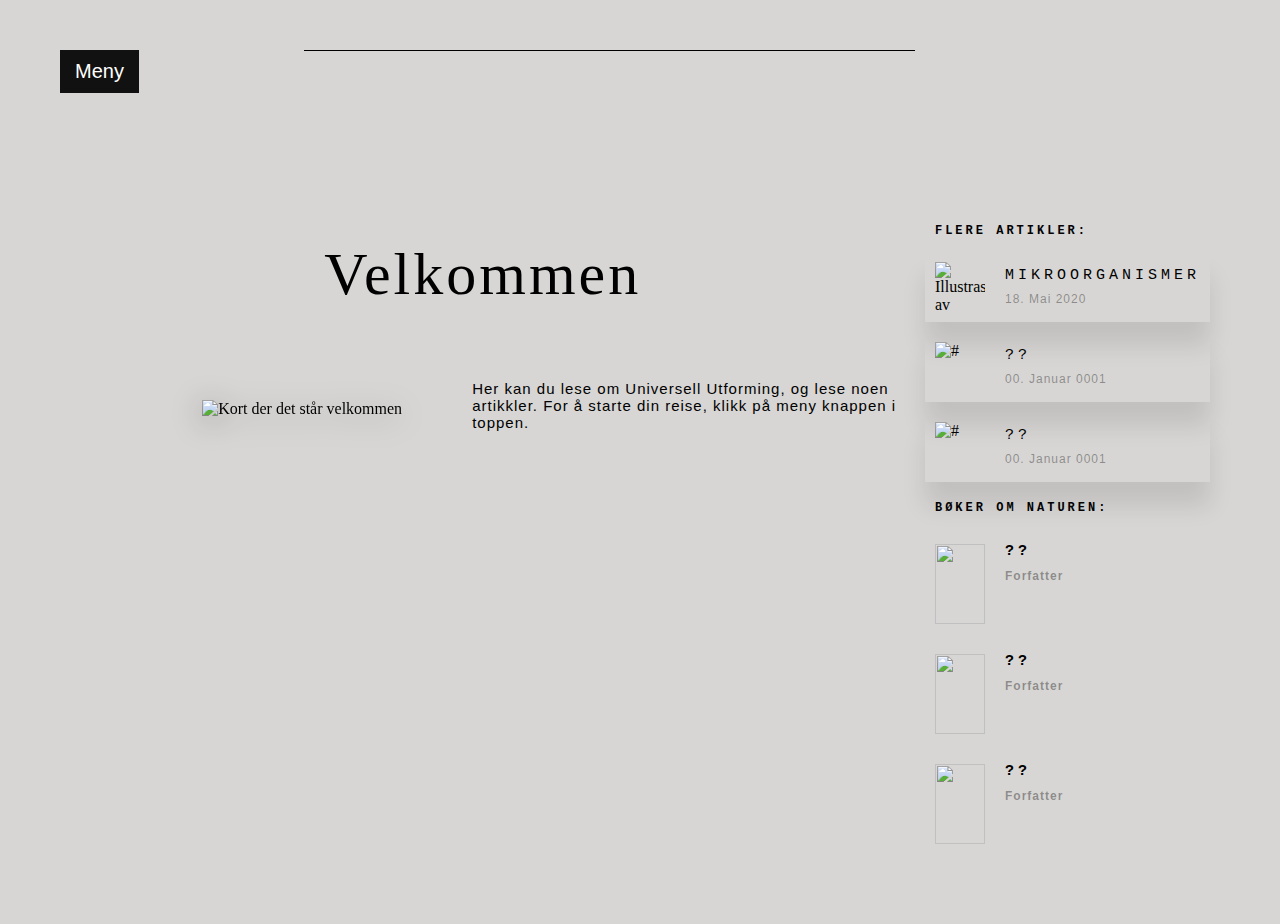
==== commit c1e69e2f: "Add files via upload" ====
--- a/index.html
+++ b/index.html
@@ -44,67 +44,111 @@
             <!--Paragraf-->
             <p class="content-paragraph">
               Her kan du lese om Universell Utforming, og lese noen artikkler. For å starte din reise,
-              klikk på meny knappen i toppen.
-            </p>
-
+              klikk på meny knappen i toppen. </p>
           </div>
         </div>
 
+
+        <!--Her velges alle div klasser realtert til artikklene-->
+
+        <!--Overskrift div-->
         <div class="articles-wrapper">
-          <div class="next-articles-wrapper">
+          <!--Overskrift-->
             <h3 class="next-articles-text">Flere Artikler:</h3>
-            <div class="articles-block">
+          <!--Artikkel div-->
               <div class="article">
+                <!--Bilde-->
                 <img class="article-img" src="bilder\mikroorganismer1.jpg" alt="Illustrasjoner av mikroorganismer">
+                <!--Artikkel innhold div-->
                 <div class="article-content">
+                  <!--Overskrift-->
                   <h3 class="article-title">Mikroorganismer</h3>
+                  <!--Dato-->
                   <h4 class="article-date">18. Mai 2020</h4>
                 </div>
               </div>
+
+              <!--Artikkel div-->
               <div class="article">
+                <!--Bilde-->
                 <img class="article-img" src="#" alt="#">
+                <!--Artikkel innhold div-->
                 <div class="article-content">
+                  <!--Overskrift-->
                   <h3 class="article-title">??</h3>
+                  <!--Dato-->
                   <h4 class="article-date">00. Januar 0001</h4>
                 </div>
               </div>
+
+
+              <!--Artikkel div-->
               <div class="article">
-                <img class="article-img" src="#" alt="">
+                <!--Bilde-->
+                <img class="article-img" src="#" alt="#">
+                <!--Artikkel innhold div-->
                 <div class="article-content">
+                  <!--Overskrift-->
                   <h3 class="article-title">??</h3>
+                  <!--Dato-->
                   <h4 class="article-date">00. Januar 0001</h4>
                 </div>
-            </div>
+              </div>
 
 
+              <!--Her velges alle div klasser realtert til bøkene-->
+
+              <!--Overskrift div-->
             <div class="bok-wrapper">
+              <!--Overskrift-->
               <h3 class="bok-text">Bøker om naturen:</h3>
-              <div class="bok-block">
+              <!--Bok div-->
                 <div class="bok">
+                  <!--Bilde-->
                   <img class="bok-img" src="#" alt="">
+                  <!--Bok innhold div-->
                   <div class="bok-content">
+                    <!--Tittel på boka-->
                     <h3 class="bok-title">??</h3>
+                    <!--Forfatter-->
                     <h4>Forfatter</h4>
                   </div>
                 </div>
+
+                <!--Bok div-->
                 <div class="bok">
+                  <!--Bilde-->
                   <img class="bok-img" src="#" alt="">
+                  <!--Bok innhold div-->
                   <div class="bok-content">
+                    <!--Tittel på boka-->
                     <h3 class="bok-title">??</h3>
+                    <!--Forfatter-->
                       <h4>Forfatter</h4>
                   </div>
                 </div>
+
+                <!--Bok div-->
                 <div class="bok">
+                  <!--Bilde-->
                   <img class="bok-img" src="#" alt="">
+                  <!--Bok innhold div-->
                   <div class="bok-content">
+                    <!--Tittel på boka-->
                     <h3 class="bok-title">??</h3>
-                    <h4>Forfatter</h4>
+                    <!--Forfatter-->
+                      <h4>Forfatter</h4>
                   </div>
+                </div>
 
 
       <!--Meny-->
+
+      <!--Velger meny div-->
   <div id="mySidebar" class="sidebar">
+    <!--lager og linker x knappen til js-->
   <a href="javascript:void(0)" class="closebtn" onclick="closeNav()">×</a>
+  <!--Linkene:-->
   <a href="index.html">Hjem</a>
   <a href="sider\info.html">Info</a>
   <a href="sider\mikroorganismer.html">Mikroorganismer</a>
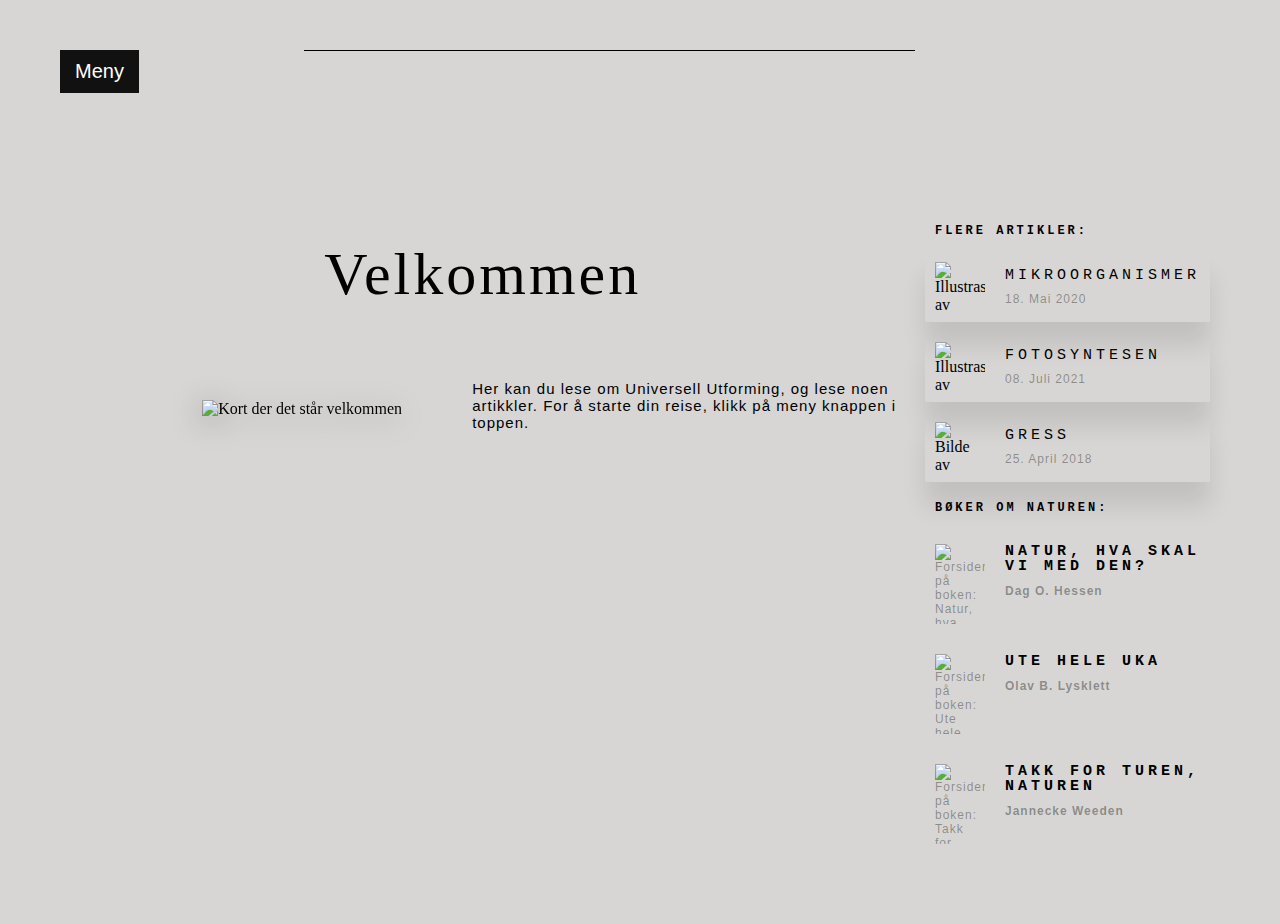
==== commit a725d7f7: "Add files via upload" ====
--- a/index.html
+++ b/index.html
@@ -71,13 +71,13 @@
               <!--Artikkel div-->
               <div class="article">
                 <!--Bilde-->
-                <img class="article-img" src="#" alt="#">
+                <img class="article-img" src="bilder\fotosyntese.png" alt="Illustrasjon av fotosyntesen">
                 <!--Artikkel innhold div-->
                 <div class="article-content">
                   <!--Overskrift-->
-                  <h3 class="article-title">??</h3>
+                  <h3 class="article-title">Fotosyntesen</h3>
                   <!--Dato-->
-                  <h4 class="article-date">00. Januar 0001</h4>
+                  <h4 class="article-date">08. Juli 2021</h4>
                 </div>
               </div>
 
@@ -85,13 +85,13 @@
               <!--Artikkel div-->
               <div class="article">
                 <!--Bilde-->
-                <img class="article-img" src="#" alt="#">
+                <img class="article-img" src="bilder\gress.jpg" alt="Bilde av gress">
                 <!--Artikkel innhold div-->
                 <div class="article-content">
                   <!--Overskrift-->
-                  <h3 class="article-title">??</h3>
+                  <h3 class="article-title">Gress</h3>
                   <!--Dato-->
-                  <h4 class="article-date">00. Januar 0001</h4>
+                  <h4 class="article-date">25. April 2018</h4>
                 </div>
               </div>
 
@@ -105,39 +105,39 @@
               <!--Bok div-->
                 <div class="bok">
                   <!--Bilde-->
-                  <img class="bok-img" src="#" alt="">
+                  <img class="bok-img" src="bilder\bok1.jpg" alt="Forsiden på boken: Natur, hva skal vi med den?">
                   <!--Bok innhold div-->
                   <div class="bok-content">
                     <!--Tittel på boka-->
-                    <h3 class="bok-title">??</h3>
+                    <h3 class="bok-title">Natur, hva skal vi med den?</h3>
                     <!--Forfatter-->
-                    <h4>Forfatter</h4>
+                    <h4>Dag O. Hessen</h4>
                   </div>
                 </div>
 
                 <!--Bok div-->
                 <div class="bok">
                   <!--Bilde-->
-                  <img class="bok-img" src="#" alt="">
+                  <img class="bok-img" src="bilder\bok2.jpg" alt="Forsiden på boken: Ute hele uka">
                   <!--Bok innhold div-->
                   <div class="bok-content">
                     <!--Tittel på boka-->
-                    <h3 class="bok-title">??</h3>
+                    <h3 class="bok-title">Ute Hele Uka</h3>
                     <!--Forfatter-->
-                      <h4>Forfatter</h4>
+                      <h4>Olav B. Lysklett</h4>
                   </div>
                 </div>
 
                 <!--Bok div-->
                 <div class="bok">
                   <!--Bilde-->
-                  <img class="bok-img" src="#" alt="">
+                  <img class="bok-img" src="bilder\bok3.jpg" alt="Forsiden på boken: Takk for turen, naturen">
                   <!--Bok innhold div-->
                   <div class="bok-content">
                     <!--Tittel på boka-->
-                    <h3 class="bok-title">??</h3>
+                    <h3 class="bok-title">Takk for turen, naturen</h3>
                     <!--Forfatter-->
-                      <h4>Forfatter</h4>
+                      <h4>Jannecke Weeden</h4>
                   </div>
                 </div>
 
@@ -152,7 +152,8 @@
   <a href="index.html">Hjem</a>
   <a href="sider\info.html">Info</a>
   <a href="sider\mikroorganismer.html">Mikroorganismer</a>
-  <a href="#">?</a>
+  <a href="sider\fotosyntesen.html">Fotosyntesen</a>
+  <a href="sider\gress.html">Gress</a>
 </div>
 
   </body>
